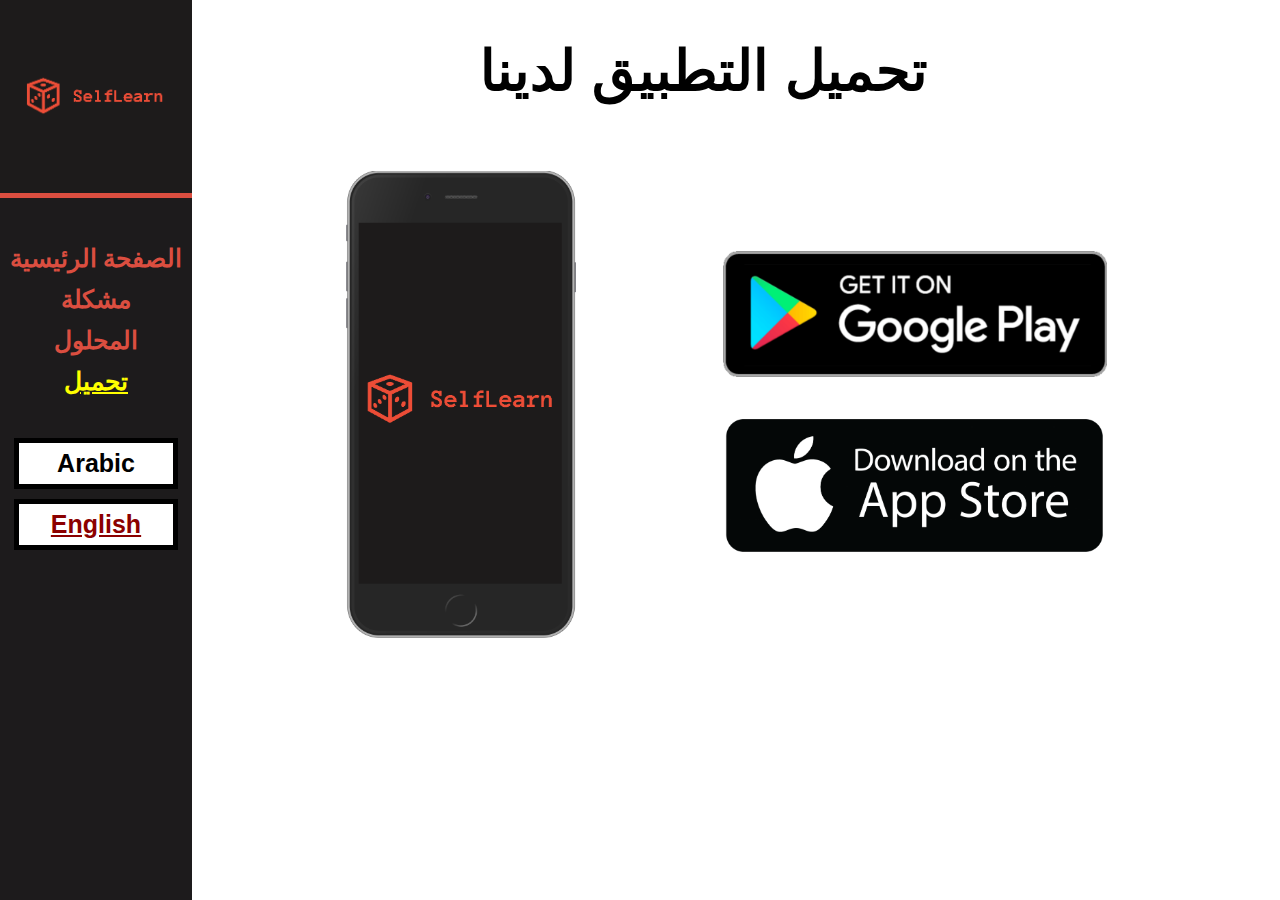
==== HTML/ArabicDownload.html @ 6ab84264 "Arabic responsive" ====
<!DOCTYPE html>
<html lang="ar">

<head>
    <meta charset="UTF-8">
    <title>تحميل - SelfLearn</title>
    <link rel="stylesheet" type="text/css" href="../CSS/style.css">
</head>

<body>

    <nav>
        <div class="sidebar" style="background-color: 	#1D1B1C;">
            <div class="LogoImg">
                <img class="logo" src="../Bilder/MMOSCGLogo2.png" tabindex="0" title="SelfLearn" style="border-bottom: 	5px solid #DB4E40;">
            </div>
            <br><br>
            <ul>
                <li><a id="en" tabindex="0" href="../HTML/ArabicIndex.html" class="arabicMenu">الصفحة الرئيسية</a></li>
                <li><a id="en" tabindex="0" href="../HTML/ArabicProblem.html" class="arabicMenu">مشكلة</a></li>
                <li><a id="en" tabindex="0" href="../HTML/ArabicSolution.html" class="arabicMenu">المحلول</a></li>
                <li><a id="en" tabindex="0" href="../HTML/ArabicDownload.html" class="arabicMenu active2">تحميل</a></li>
            </ul>
            <br><br>
           <center>
                <div class="språk"><a class="langButton notActive" tabindex="0" href="../HTML/ArabicIndex.html" class="stor" id="end">Arabic</a></div>
                <div class="språk"><a class="langButton active3" style="margin-top: 5%;" tabindex="0" href="../HTML/Index.html" id="end">English</a></div>
            </center>
        </div>
    </nav>


    <header class="header-download">
        <h1 tabindex="0">تحميل التطبيق لدينا</h1>
    </header>

    <section>
        <div class="phone" style="padding-top: 3%;" tabindex="0" title="a phone with the app Self Learn">
            <img class="phoneApp" style="padding-left: 60%;" src="../Bilder/mobileApp2.png" tabindex="0" title="SelfLearn">
        </div>

        <div class="sideImg">
            <p tabindex="0"></p>
            <img class="playStore" src="../Bilder/playStore.png" tabindex="0" title=" Google Play قم بتنزيل التطبيق من متجر">
            <img class="appStore" src="../Bilder/appStore.png" tabindex="0" title="App Store قم بتنزيل التطبيق من">
        </div>
    </section>

</body>

</html>
---- CSS/style.css ----
* {
    margin: 0px;
    padding: 0px;
}

body {
    font-family: Arial;
}

.sidebar {
    height: 100%;
    width: 15%;
    position: fixed;
    z-index: 1;
    top: 0;
    left: 0;
    background-color: #73DBFF;
    overflow-x: hidden;
    padding-top: 0%;
    text-align: center;
}

.sidebar a {
    padding: 6px 0px 6px 0px;
    text-decoration: none;
    font-size: 25px;
    color: black;
    font-weight: bold;
    display: block;
}

.sidebar a:hover {
    color: white;
}

.sidebar .arabicMenu, .sidebar .Menu  {
    color: #DB4E40;
}

.sidebar .active {
    text-decoration: underline;
    color: darkred;
}

.sidebar .active2 {
    text-decoration: underline;
    color: yellow;
}

.sidebar .active3 {
    text-decoration: underline;
    color: darkred;
}

.sidebar .active3:hover, .sidebar .notActive:hover {
    color: navy;
}

.langButton {
    width: 50%;
    height: auto;
    background-color: white;
    border: 5px solid black;
    text-align: center;
}
.språk a{
    padding-left: 10%;
    padding-right: 10%;
    width: 60%;
}
språk{    
}
.logo {
    width: 100%;
    height: auto;
    border-bottom: 5px solid black;
}

.main {
    margin-left: 14%;
    width: 76%;
    margin-top: -60px;
    padding: 0px 10px;
    text-align: center;
}
.bok{
    margin-left: 10%;
    width: 25%;
}
.bok img{
    width: 100%;
}

.home-article {
    padding-left: 7%;
    padding-top: 3%;
    padding-bottom: 5%;
    font-size: 20px;
}

.frontImg {
    width: 100%;
    height: auto;
    padding-top: 10%;
    margin-left: 7%;
}

.HomeTitle {
    padding-top: 1%;
    padding: absolute;
    margin-top: -50px;
    color: white;
    width: 90%;
    margin-top: -150px;
    margin-left: 13%;
    padding-bottom: 5%;
    text-align: center;
}

.header-problem {
    padding-left: 15%;
    padding-top: 3%;
    text-align: center;
}

.problem-article {
    padding-left: 15%;
    padding-top: 1%;
    text-align: center;
    width: 80%;
    font-size: 20px;
}

.problemImg {
    width: 80%;
    height: auto;
    padding-top: 2%;
}

.header-solution {
    padding-left: 10%;
    padding-top: 3%;
    text-align: center;
    font-size: 28px;
}

.header-download {
    padding-left: 10%;
    padding-top: 3%;
    text-align: center;
    font-size: 28px;
}

.phone {
    width: 45%;
    height: auto;
    float: left;
}

.phoneApp {
    width: 40%;
    height: auto;
    padding-left: 45%;
    padding-top: 5%;
}

.sideText {
    width: 50%;
    height: auto;
    float: left;
    padding-top: 5%;
    font-size: 24px;
}

.sideImg {
    width: 30%;
    height: auto;
    float: left;
    padding-top: 10%;
    padding-left: 10%;
}

.playStore,
.appStore {
    width: 100%;
    height: auto;
    padding: 5%;
    cursor: pointer;
}

@media only screen and (max-height: 600px) {
    .sidebar (padding-top: 15px; ) .sidebar a (font-size: 18px; )
}
@media(max-width: 800px) {
    .main .HomeTitle .endre{
        font-size: 25px;
        margin-top: 8%;
    }
    #end, header.header-download{
        font-size: 18px;
    }
    .sideText {
        font-size: 18px;
    }
    .sideImg {
        padding-left: 8%;
    }
    
    
    
}
@media(max-width: 620px) {
    .main .HomeTitle .endre{
        font-size: 20px;
        margin-top: 13%;
    }
    #end{
        font-size: 14px;
    }
    .sideText{
        font-size: 16px;
    }
}
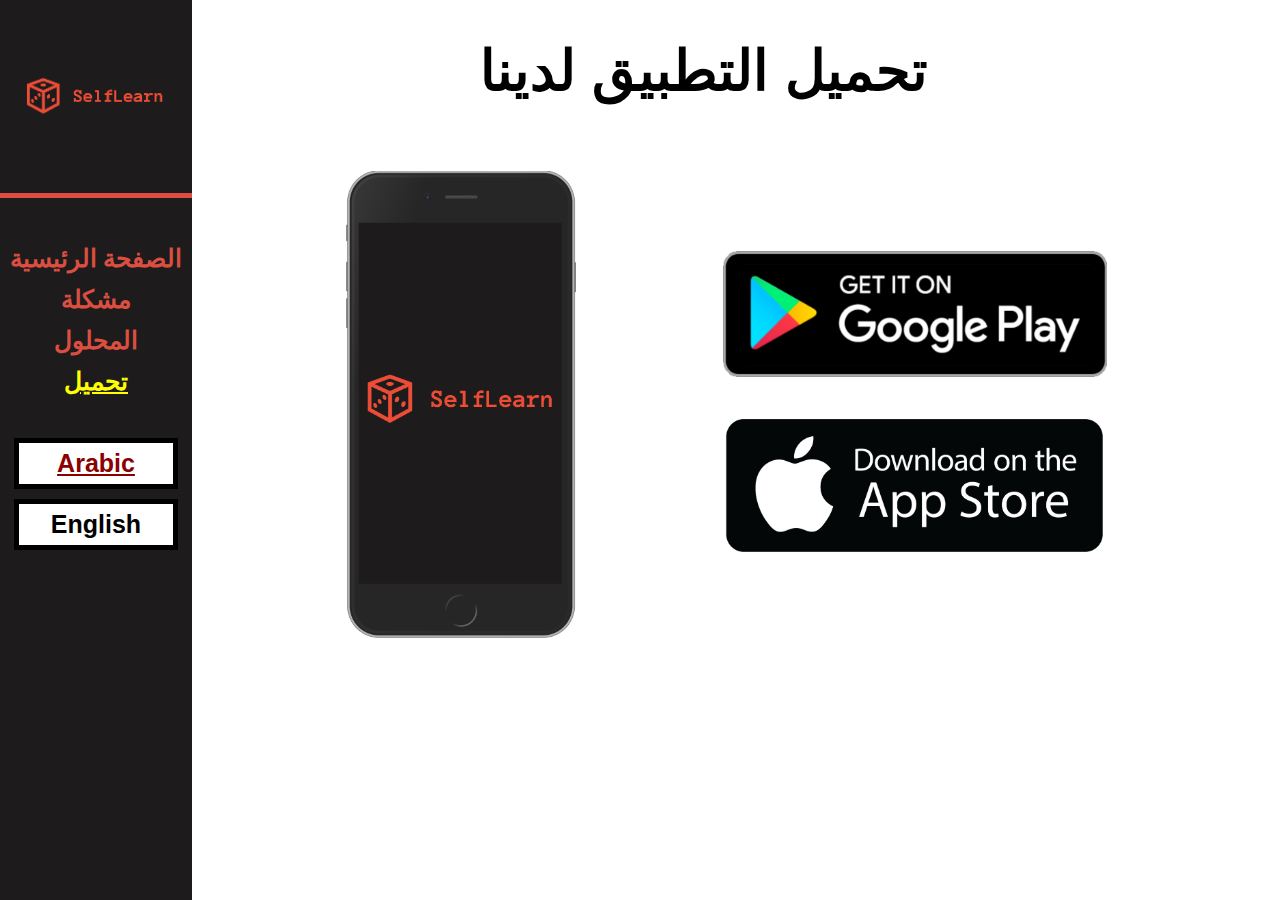
==== commit e0f5dd9e: "Arabic update" ====
--- a/HTML/ArabicDownload.html
+++ b/HTML/ArabicDownload.html
@@ -23,8 +23,8 @@
             </ul>
             <br><br>
            <center>
-                <div class="språk"><a class="langButton notActive" tabindex="0" href="../HTML/ArabicIndex.html" class="stor" id="end">Arabic</a></div>
-                <div class="språk"><a class="langButton active3" style="margin-top: 5%;" tabindex="0" href="../HTML/Index.html" id="end">English</a></div>
+                <div class="språk"><a class="langButton active3" tabindex="0" href="../HTML/ArabicDownload.html" class="stor" id="end">Arabic</a></div>
+                <div class="språk"><a class="langButton notActive" style="margin-top: 5%;" tabindex="0" href="../HTML/Download.html" id="end">English</a></div>
             </center>
         </div>
     </nav>
@@ -35,8 +35,8 @@
     </header>
 
     <section>
-        <div class="phone" style="padding-top: 3%;" tabindex="0" title="a phone with the app Self Learn">
-            <img class="phoneApp" style="padding-left: 60%;" src="../Bilder/mobileApp2.png" tabindex="0" title="SelfLearn">
+        <div class="phone" style="padding-top: 3%;">
+            <img class="phoneApp" style="padding-left: 60%;" src="../Bilder/mobileApp2.png" tabindex="0" title="الذاتي التعلم التطبيق مع هاتف">
         </div>
 
         <div class="sideImg">
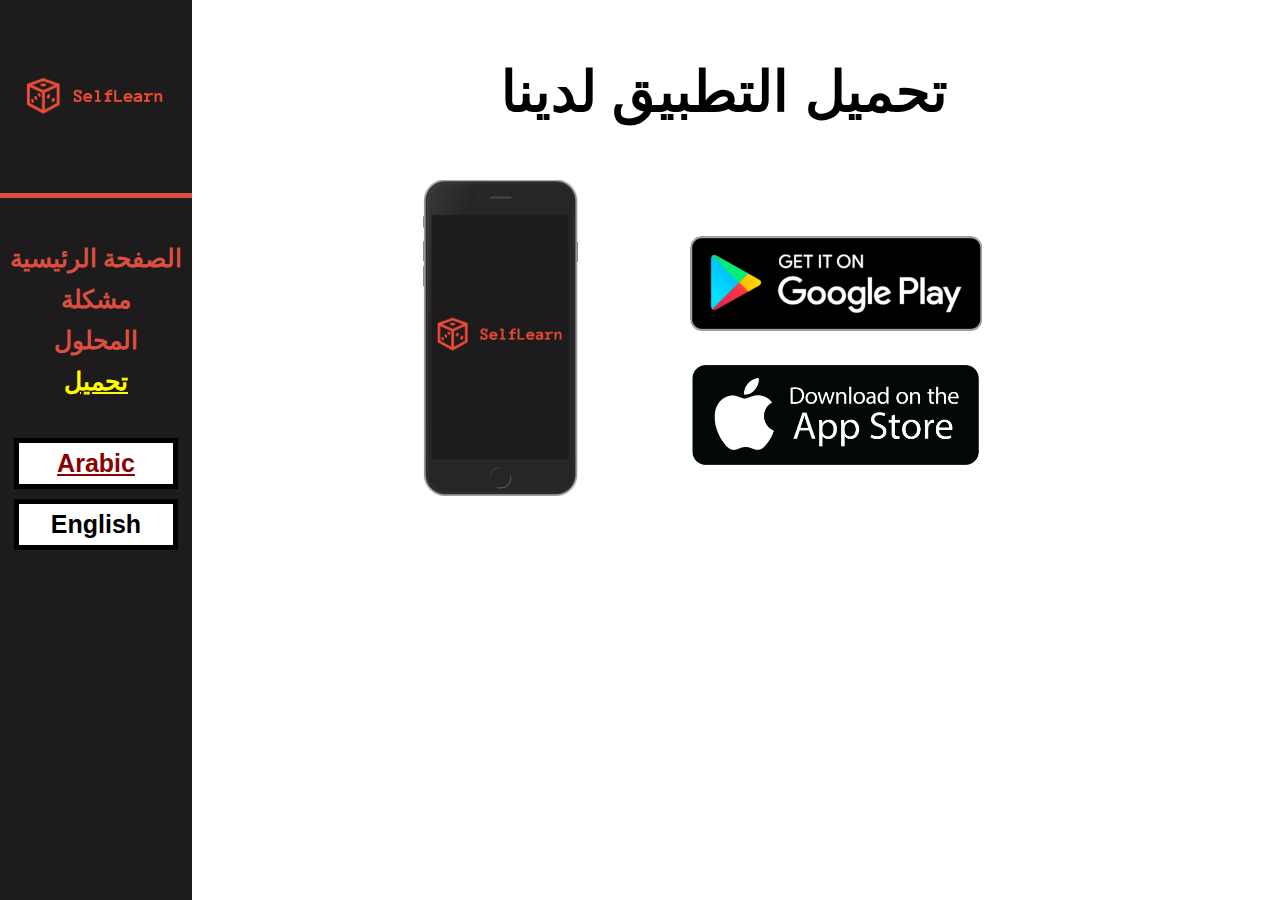
==== commit e36acda6: "prøvde mer responsive, flopp skjedde" ====
--- a/HTML/ArabicDownload.html
+++ b/HTML/ArabicDownload.html
@@ -2,7 +2,7 @@
 <html lang="ar">
 
 <head>
-    <meta charset="UTF-8">
+    <meta charset="UTF-8" name="viewport" content="width=device-width, initial-scale=1, maximum-scale=1">
     <title>تحميل - SelfLearn</title>
     <link rel="stylesheet" type="text/css" href="../CSS/style.css">
 </head>
@@ -15,37 +15,60 @@
                 <img class="logo" src="../Bilder/MMOSCGLogo2.png" tabindex="0" title="SelfLearn" style="border-bottom: 	5px solid #DB4E40;">
             </div>
             <br><br>
-            <ul>
-                <li><a id="en" tabindex="0" href="../HTML/ArabicIndex.html" class="arabicMenu">الصفحة الرئيسية</a></li>
-                <li><a id="en" tabindex="0" href="../HTML/ArabicProblem.html" class="arabicMenu">مشكلة</a></li>
-                <li><a id="en" tabindex="0" href="../HTML/ArabicSolution.html" class="arabicMenu">المحلول</a></li>
-                <li><a id="en" tabindex="0" href="../HTML/ArabicDownload.html" class="arabicMenu active2">تحميل</a></li>
-            </ul>
-            <br><br>
-           <center>
-                <div class="språk"><a class="langButton active3" tabindex="0" href="../HTML/ArabicDownload.html" class="stor" id="end">Arabic</a></div>
-                <div class="språk"><a class="langButton notActive" style="margin-top: 5%;" tabindex="0" href="../HTML/Download.html" id="end">English</a></div>
-            </center>
+            <div class="menu1">
+                <ul>
+                    <li><a id="end" tabindex="0" href="../HTML/ArabicIndex.html" class="arabicMenu">الصفحة الرئيسية</a></li>
+                    <li><a id="end" tabindex="0" href="../HTML/ArabicProblem.html" class="arabicMenu">مشكلة</a></li>
+                    <li><a id="end" tabindex="0" href="../HTML/ArabicSolution.html" class="arabicMenu">المحلول</a></li>
+                    <li><a id="end" tabindex="0" href="../HTML/ArabicDownload.html" class="arabicMenu active2">تحميل</a></li>
+                </ul>
+                <br><br>
+                <center>
+                    <div class="lang"><a class="langButton active3" tabindex="0" href="../HTML/ArabicDownload.html" class="stor" id="end">Arabic</a></div>
+                    <div class="lang"><a class="langButton notActive" style="margin-top: 5%;" tabindex="0" href="../HTML/Download.html" id="end">English</a></div>
+                </center>
+            </div>
+
+            <div class="menu2">
+                <img src="../Bilder/menu.png" class="menubilde" style="">
+
+                <div class="menu2-con" style="background-color: #1D1B1C">
+                    <ul>
+                        <li><a tabindex="0" href="../HTML/ArabicIndex.html" id="end"><mark>الصفحة الرئيسية</mark></a></li>
+                        <li><a id="end" tabindex="0" href="../HTML/ArabicProblem.html"><mark>مشكلة</mark></a></li>
+                        <li><a id="end" tabindex="0" href="../HTML/ArabicSolution.html"><mark>المحلول</mark></a></li>
+                        <li><a id="end" tabindex="0" href="../HTML/ArabicDownload.html" class="active2">تحميل</a></li>
+                    </ul>
+                    <br><br>
+                    <center>
+                        <div class="lang"><a class="langButton active3" tabindex="0" href="../HTML/ArabicDownload.html" class="stor" id="end">Arabic</a></div>
+                        <div class="lang"><a class="langButton notActive" style="margin-top: 5%;" tabindex="0" href="../HTML/Download.html" id="end">English</a></div>
+                    </center>
+                </div>
+            </div>
         </div>
     </nav>
 
+    <div class="main">
 
-    <header class="header-download">
-        <h1 tabindex="0">تحميل التطبيق لدينا</h1>
-    </header>
+        <header class="header-download">
+            <h1 tabindex="0">تحميل التطبيق لدينا</h1>
+        </header>
 
-    <section>
-        <div class="phone" style="padding-top: 3%;">
-            <img class="phoneApp" style="padding-left: 60%;" src="../Bilder/mobileApp2.png" tabindex="0" title="الذاتي التعلم التطبيق مع هاتف">
-        </div>
+        <section>
+            <div class="phone" style="padding-top: 3%;">
+                <img class="phoneApp" style="padding-left: 60%;" src="../Bilder/mobileApp2.png" tabindex="0" title="الذاتي التعلم التطبيق مع هاتف">
+            </div>
 
-        <div class="sideImg">
-            <p tabindex="0"></p>
-            <img class="playStore" src="../Bilder/playStore.png" tabindex="0" title=" Google Play قم بتنزيل التطبيق من متجر">
-            <img class="appStore" src="../Bilder/appStore.png" tabindex="0" title="App Store قم بتنزيل التطبيق من">
-        </div>
-    </section>
+            <div class="sideImg">
+                <p tabindex="0"></p>
+                <img class="playStore" src="../Bilder/playStore.png" tabindex="0" title=" Google Play قم بتنزيل التطبيق من متجر">
+                <img class="appStore" src="../Bilder/appStore.png" tabindex="0" title="App Store قم بتنزيل التطبيق من">
+            </div>
+        </section>
+
+    </div>
 
 </body>
 
-</html>
+</html>--- a/CSS/style.css
+++ b/CSS/style.css
@@ -33,7 +33,12 @@
     color: white;
 }
 
-.sidebar .arabicMenu, .sidebar .Menu  {
+.menu2 {
+    display: none;
+}
+
+.sidebar .arabicMenu,
+.sidebar .Menu {
     color: #DB4E40;
 }
 
@@ -52,8 +57,9 @@
     color: darkred;
 }
 
-.sidebar .active3:hover, .sidebar .notActive:hover {
-    color: navy;
+.sidebar .active3:hover,
+.sidebar .notActive:hover {
+    color: green;
 }
 
 .langButton {
@@ -63,13 +69,15 @@
     border: 5px solid black;
     text-align: center;
 }
-.språk a{
+
+.lang a {
     padding-left: 10%;
     padding-right: 10%;
     width: 60%;
 }
-språk{    
-}
+
+lang {}
+
 .logo {
     width: 100%;
     height: auto;
@@ -79,15 +87,48 @@
 .main {
     margin-left: 14%;
     width: 76%;
-    margin-top: -60px;
+    margin-top: -3%;
     padding: 0px 10px;
     text-align: center;
 }
-.bok{
+
+.mainprob {
+    margin-left: 10%;
+    width: 90%;
+    margin-top: -3%;
+    padding: 0px 10px;
+    text-align: center;
+}
+
+.bok {
     margin-left: 10%;
     width: 25%;
 }
-.bok img{
+
+.menu2-con {
+    display: none;
+    height: 25%;
+    width: 100%;
+    position: fixed;
+    z-index: 1;
+    top: 15%;
+    left: 0;
+    background-color: #73DBFF;
+    overflow: hidden;
+    padding-top: 0%;
+    text-align: center;
+}
+
+.menu2-con li {
+    padding-bottom: 2%;
+}
+
+mark {
+    background-color: #1D1B1C;
+    color: white;
+}
+
+.bok img {
     width: 100%;
 }
 
@@ -118,14 +159,16 @@
 }
 
 .header-problem {
-    padding-left: 15%;
+    padding-left: 3%;
     padding-top: 3%;
+    margin-top: 3%;
     text-align: center;
 }
 
 .problem-article {
-    padding-left: 15%;
+    padding-left: 12%;
     padding-top: 1%;
+    padding-bottom: 5%;
     text-align: center;
     width: 80%;
     font-size: 20px;
@@ -139,20 +182,20 @@
 
 .header-solution {
     padding-left: 10%;
-    padding-top: 3%;
+    padding-top: 10%;
     text-align: center;
     font-size: 28px;
 }
 
 .header-download {
     padding-left: 10%;
-    padding-top: 3%;
+    padding-top: 10%;
     text-align: center;
     font-size: 28px;
 }
 
 .phone {
-    width: 45%;
+    width: 40%;
     height: auto;
     float: left;
 }
@@ -160,15 +203,15 @@
 .phoneApp {
     width: 40%;
     height: auto;
-    padding-left: 45%;
-    padding-top: 5%;
+    padding-left: 20%;
+    padding-top: 7%;
 }
 
 .sideText {
     width: 50%;
     height: auto;
     float: left;
-    padding-top: 5%;
+    padding-top: 7%;
     font-size: 24px;
 }
 
@@ -188,36 +231,195 @@
     cursor: pointer;
 }
 
+@-ms-viewport {
+    width: device-width;
+}
+
+@media only screen and (max-width: 1000px) {
+    .phoneApp {
+        padding-top: 20%;
+    }
+    
+    .sidebar a {
+        font-size: 18px;
+    }
+    
+    .endre {
+        padding-top: 5%;
+    }
+}
+
+@media only screen and (max-width: 910px) {
+    .endre {
+        padding-top: 10%;
+        font-size: 1.5em;
+    }
+}
+
+@media only screen and (max-width: 900px) {
+    .sidebar a {
+        font-size: 18px;
+    }
+}
+
+@media only screen and (max-width: 800px) {
+    .main .HomeTitle .end .mainprob {
+        font-size: 25px;
+        margin-top: 8%;
+    }
+
+    #end,
+    header.header-download {
+        font-size: 18px;
+    }
+
+    .sideText {
+        font-size: 18px;
+    }
+
+    .sideImg {
+        padding-left: 8%;
+    }
+
+    .phoneApp {
+        width: 60%;
+        margin-left: -20%;
+    }
+
+    .sideImg {
+        width: 40%;
+    }
+}
+
+@media only screen and (max-width: 620px) {
+    .main .HomeTitle .endre .mainprob {
+        font-size: 20px;
+        margin-top: 13%;
+    }
+
+    #end {
+        font-size: 14px;
+    }
+
+    .sideText {
+        font-size: 16px;
+    }
+}
+
 @media only screen and (max-height: 600px) {
     .sidebar (padding-top: 15px; ) .sidebar a (font-size: 18px; )
 }
-@media(max-width: 800px) {
-    .main .HomeTitle .endre{
-        font-size: 25px;
-        margin-top: 8%;
-    }
-    #end, header.header-download{
-        font-size: 18px;
-    }
-    .sideText {
-        font-size: 18px;
-    }
+
+@media (max-width: 500px) {
+    /*ny layout for mobiltelefoner*/
+    .sidebar {
+        height: 15%;
+        width: 100%;
+        position: fixed;
+        z-index: 1;
+        top: 0;
+        left: 0;
+        background-color: #73DBFF;
+        overflow: hidden;
+        padding-top: 0%;
+        text-align: center;
+    }
+
+    .menu1 {
+        display: none;
+    }
+
+    .menu2 {
+        position: absolute;
+        display: block;
+        margin-left: 70%;
+        margin-top: -2%;
+        height: 75%;
+    }
+
+    .menu2 li {
+        text-decoration: none;
+        list-style-type: none;
+    }
+
+    .menubilde {
+        width: 40%;
+    }
+
+    .menubilde2 {
+        width: 80%;
+        margin-top: -11%;
+    }
+
+    .menu2:hover .menu2-con {
+        overflow: visible;
+        display: block;
+        z-index: 1;
+        height: 45%;
+    }
+
+    .LogoImg {
+        width: 50%;
+        height: 40%;
+        float: left;
+        margin-top: -13%;
+    }
+
+    .main .mainprob {
+        margin-top: 25%;
+        margin-left: -2%;
+        width: 94%;
+    }
+
+    .backgroundImage {
+        width: 93%;
+    }
+
+    #end {
+        font-size: 20px;
+    }
+
+    .phoneApp {
+        width: 80%;
+        margin-left: -60%;
+    }
+
     .sideImg {
-        padding-left: 8%;
-    }
-    
-    
-    
-}
-@media(max-width: 620px) {
-    .main .HomeTitle .endre{
-        font-size: 20px;
-        margin-top: 13%;
-    }
-    #end{
-        font-size: 14px;
-    }
-    .sideText{
-        font-size: 16px;
-    }
-}
+        width: 50%;
+        margin-left: -10%;
+    }
+}
+
+@media (max-width: 450px) {
+    .main {
+        margin-top: 35%;
+    }
+
+    .menubilde2 {
+        margin-top: -18%
+    }
+
+    .menu2:hover .menu2-con {
+        overflow: visible;
+        display: block;
+        z-index: 1;
+        height: 50%;
+    }
+}
+
+@media (max-width: 400px) {
+    .main {
+        margin-top: 30%;
+    }
+
+    .menu2:hover .menu2-con {
+        overflow: visible;
+        display: block;
+        z-index: 1;
+        height: 60%;
+    }
+
+    .header-download h1 {
+        font-size: 30px;
+    }
+}